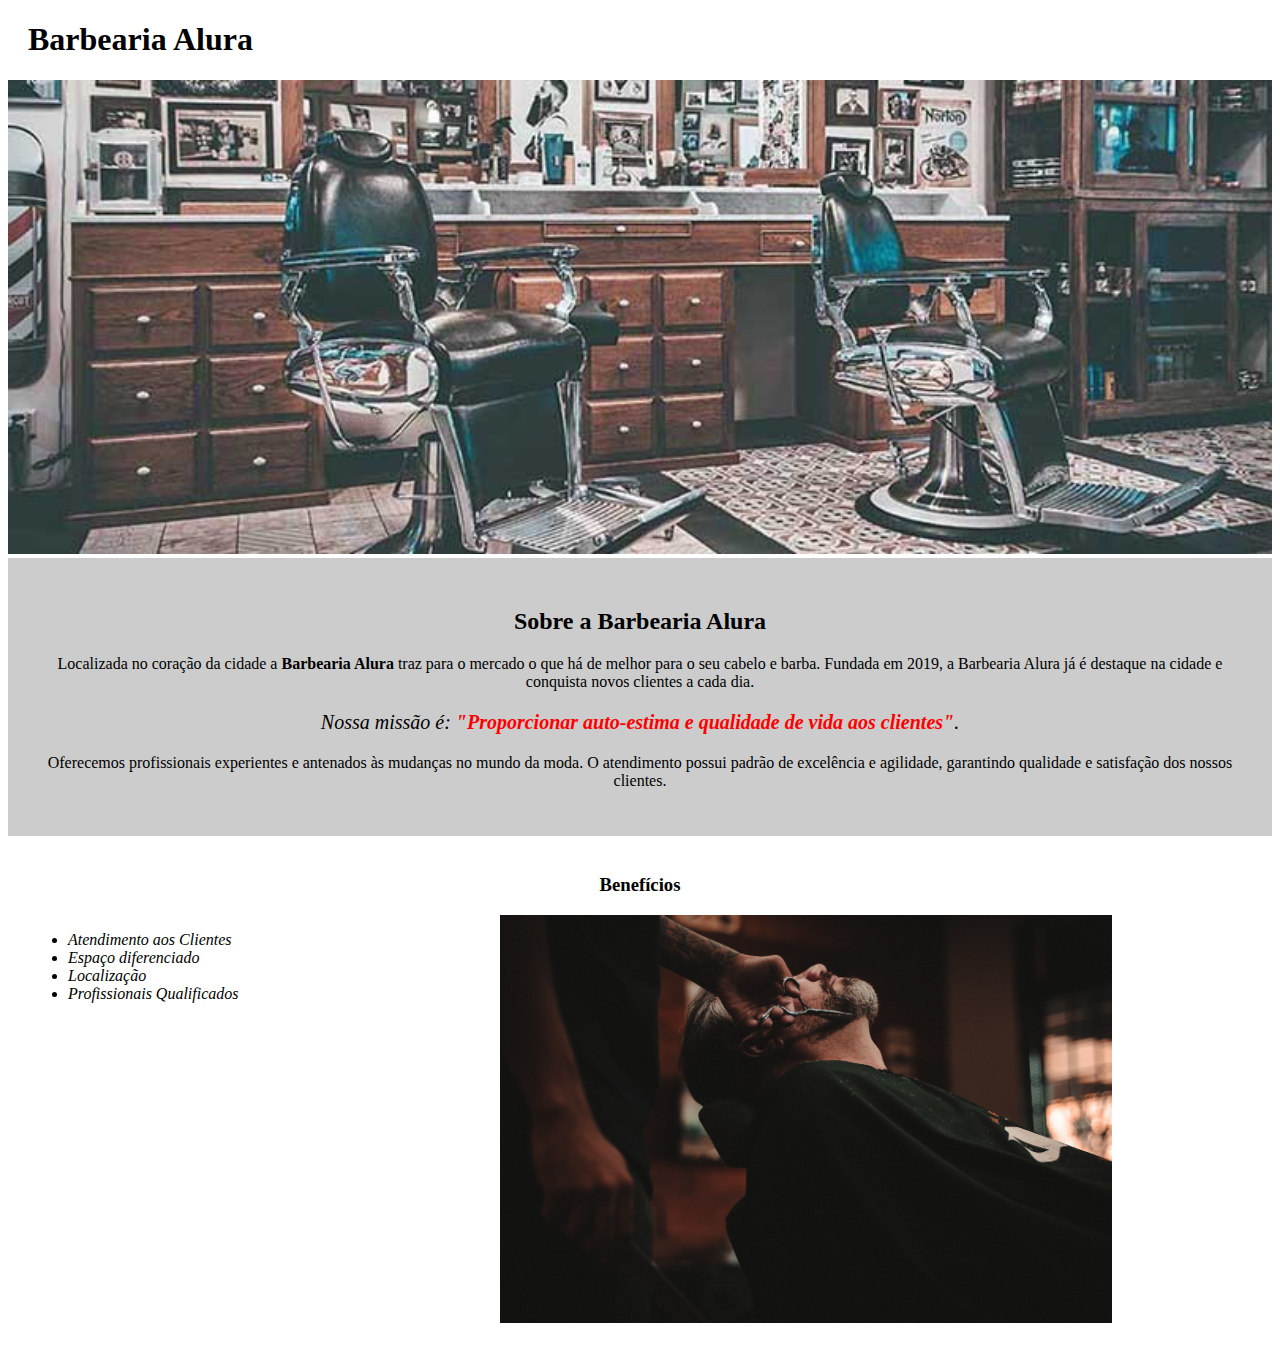
==== index.html @ 127d88b7 "primeiro commit" ====
<!DOCTYPE html>
<html lang="pt-br">
	<head>
		<meta charset="UTF-8">
		<title>Barbearia Alura</title>
		<link rel="stylesheet" href="style-home.css">
	</head>

	<body>
		<header>
			<h1 class="titulo-principal">Barbearia Alura</h1>
		</header>
		<img id="banner" src="banner.jpg">
		<div class="principal">
			<h2 class="titulo-centralizado">Sobre a Barbearia Alura</h2>
	 
			<p>Localizada no coração da cidade a <strong>Barbearia Alura</strong> traz para o mercado o que há de melhor para o seu cabelo e barba. Fundada em 2019, a Barbearia Alura já é destaque na cidade e conquista novos clientes a cada dia.</p>

			<p id="missao"><em>Nossa missão é: <strong>"Proporcionar auto-estima e qualidade de vida aos clientes"</strong>.</em></p>

			<p>Oferecemos profissionais experientes e antenados às mudanças no mundo da moda. O atendimento possui padrão de excelência e agilidade, garantindo qualidade e satisfação dos nossos clientes.</p>
		</div>

		<div class="beneficios">
			<h3 class="titulo-centralizado">Benefícios</h3>

			<ul>
				<li class="itens">Atendimento aos Clientes</li>
				<li class="itens">Espaço diferenciado</li>
				<li class="itens">Localização</li>
				<li class="itens">Profissionais Qualificados</li>
			</ul>

			<img src="beneficios.jpg" class="imagembeneficios">
		</div>
	</body>
</html>
---- style-home.css ----
#banner {
	width:100%;
}

.principal{
	background: #CCCCCC;
	padding: 30px;
}

.titulo-principal {
	padding-left: 20px;
}

.titulo-centralizado {
	text-align: center
}

p {
	text-align: center;
}

#missao {
	font-size: 20px
}

em strong {
	color: #FF0000;
}

.itens {
	font-style: italic
}

.beneficios {
	background: #FFFFFF;
	padding: 20px;
}

ul {
	display: inline-block;
	vertical-align: top;
	width: 20%;
	margin-right: 15%;
}

.imagembeneficios {
	width: 50%;
}
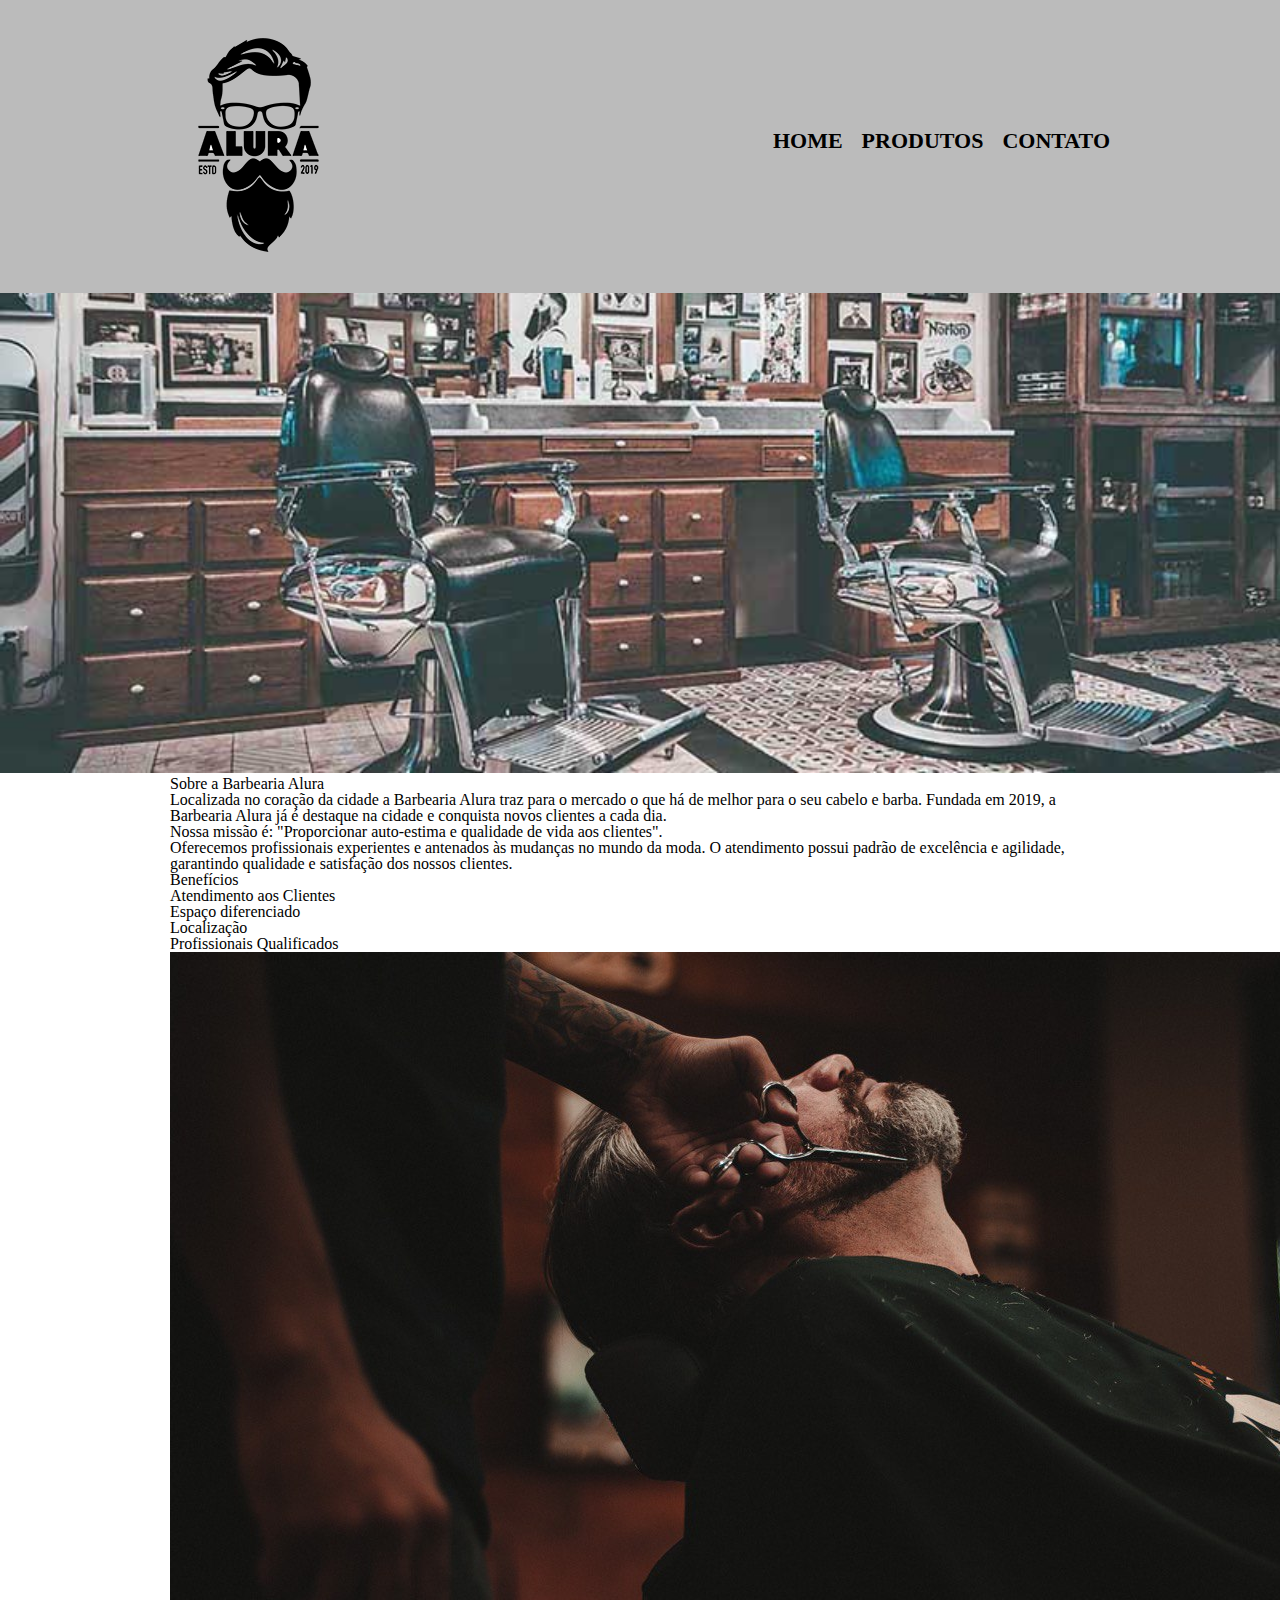
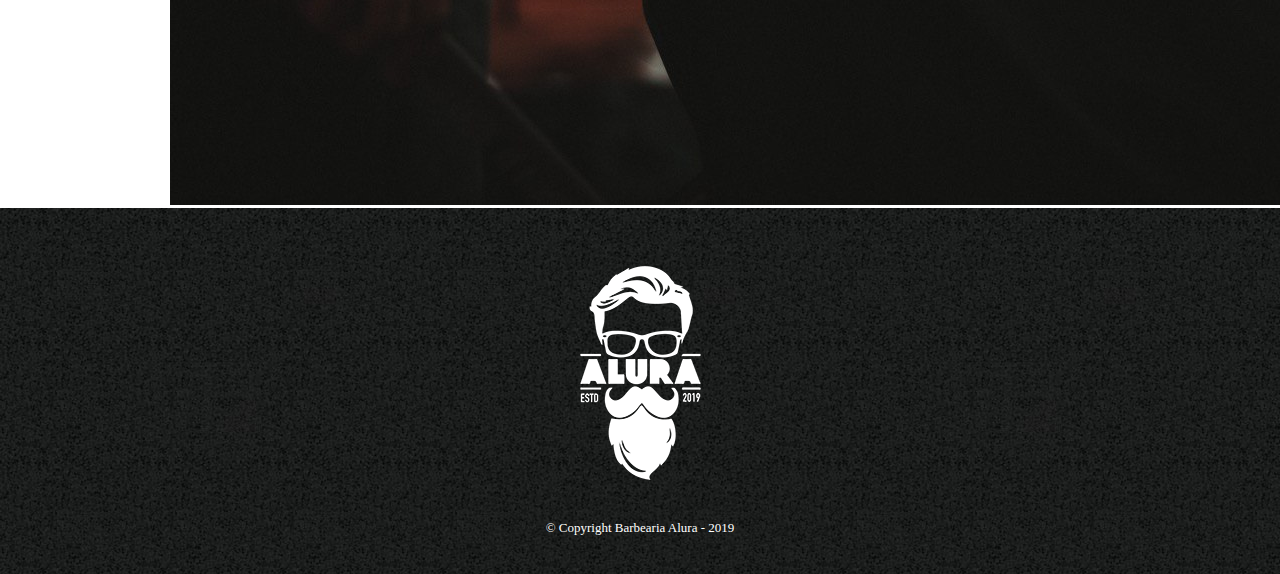
==== commit 334bfe16: "segundo commit" ====
--- a/index.html
+++ b/index.html
@@ -3,35 +3,54 @@
 	<head>
 		<meta charset="UTF-8">
 		<title>Barbearia Alura</title>
-		<link rel="stylesheet" href="style-home.css">
+		<link rel="stylesheet" href="reset.css">
+		<link rel="stylesheet" href="style.css">
 	</head>
 
 	<body>
 		<header>
-			<h1 class="titulo-principal">Barbearia Alura</h1>
+			<div class="caixa">
+				<h1><img src="logo.png"></h1>
+
+				<nav>
+					<ul>
+						<li><a href="index.html">Home</a></li>
+						<li><a href="produtos.html">Produtos</a></li>
+						<li><a href="contato.html">Contato</a></li>
+					</ul>
+				</nav>
+			</div>
 		</header>
-		<img id="banner" src="banner.jpg">
-		<div class="principal">
-			<h2 class="titulo-centralizado">Sobre a Barbearia Alura</h2>
-	 
-			<p>Localizada no coração da cidade a <strong>Barbearia Alura</strong> traz para o mercado o que há de melhor para o seu cabelo e barba. Fundada em 2019, a Barbearia Alura já é destaque na cidade e conquista novos clientes a cada dia.</p>
 
-			<p id="missao"><em>Nossa missão é: <strong>"Proporcionar auto-estima e qualidade de vida aos clientes"</strong>.</em></p>
+		<img class="banner" src="banner.jpg">
 
-			<p>Oferecemos profissionais experientes e antenados às mudanças no mundo da moda. O atendimento possui padrão de excelência e agilidade, garantindo qualidade e satisfação dos nossos clientes.</p>
-		</div>
+		<main>
+			<section class="principal">
+				<h2 class="titulo-centralizado">Sobre a Barbearia Alura</h2>
+		
+				<p>Localizada no coração da cidade a <strong>Barbearia Alura</strong> traz para o mercado o que há de melhor para o seu cabelo e barba. Fundada em 2019, a Barbearia Alura já é destaque na cidade e conquista novos clientes a cada dia.</p>
 
-		<div class="beneficios">
-			<h3 class="titulo-centralizado">Benefícios</h3>
+				<p id="missao"><em>Nossa missão é: <strong>"Proporcionar auto-estima e qualidade de vida aos clientes"</strong>.</em></p>
 
-			<ul>
-				<li class="itens">Atendimento aos Clientes</li>
-				<li class="itens">Espaço diferenciado</li>
-				<li class="itens">Localização</li>
-				<li class="itens">Profissionais Qualificados</li>
-			</ul>
+				<p>Oferecemos profissionais experientes e antenados às mudanças no mundo da moda. O atendimento possui padrão de excelência e agilidade, garantindo qualidade e satisfação dos nossos clientes.</p>
+			</section>
 
-			<img src="beneficios.jpg" class="imagembeneficios">
-		</div>
+			<section class="beneficios">
+				<h3 class="titulo-centralizado">Benefícios</h3>
+
+				<ul>
+					<li class="itens">Atendimento aos Clientes</li>
+					<li class="itens">Espaço diferenciado</li>
+					<li class="itens">Localização</li>
+					<li class="itens">Profissionais Qualificados</li>
+				</ul>
+
+				<img src="beneficios.jpg" class="imagembeneficios">
+			</section>
+		</main>
+		<footer>
+			<img src="logo-branco.png">
+			<p class="copyright">&copy; Copyright Barbearia Alura - 2019</p>
+		</footer>
 	</body>
 </html>--- a/style.css
+++ b/style.css
@@ -0,0 +1,156 @@
+header {
+	background: #BBBBBB;
+	padding: 20px 0;
+}
+
+.caixa {
+	position: relative;
+	width: 940px;
+	margin: 0 auto;
+}
+
+nav {
+	position: absolute;
+	top: 110px;
+	right: 0;
+}
+
+nav li {
+	display: inline;
+	margin: 0 0 0 15px;
+}
+
+nav a {
+	text-transform: uppercase;
+	color: #000000;
+	font-weight: bold;
+	font-size: 22px;
+	text-decoration: none;
+}
+
+nav a:hover {
+	color: #C78C19;
+	text-decoration: underline;
+}
+
+.produtos {
+	width: 940px;
+	margin: 0 auto;
+	padding: 50px 0;
+}
+
+.produtos li {
+	display: inline-block;
+	text-align: center;
+	width: 30%;
+	vertical-align: top;
+	margin: 0 1.5%;
+	padding: 30px 20px;
+	box-sizing: border-box;
+	border: 2px solid #000000;
+	border-radius: 10px;
+}
+
+.produtos li:hover {
+	border-color: #C78C19;
+}
+
+.produtos li:active {
+	border-color: #088C19;	
+}
+
+.produtos li:hover h2 {
+	font-size: 34px;
+}
+
+.produtos h2 {
+	font-size: 30px;
+	font-weight: bold;
+}
+
+.produto-descricao {
+	font-size: 18px;
+}
+
+.produto-preco {
+	font-size: 22px;
+	font-weight: bold;
+	margin-top: 10px;
+}
+
+footer {
+	text-align: center;
+	background: url("bg.jpg");
+	padding: 40px 0;
+}
+
+.copyright {
+	color: #FFFFFF;
+	font-size: 13px;
+	margin: 20px 0 0;
+}
+
+main {
+	width: 940px;
+	margin: 0 auto;
+}
+
+form {
+	margin: 40px 0;
+}
+
+form label, form legend {
+	display:block;
+	font-size: 20px;
+	margin: 0 0 10px;
+}
+
+.input-padrao {
+	display: block;
+	margin: 0 0 20px;
+	padding: 10px 25px;
+	width: 50%;
+}
+
+.checkbox {
+	margin: 20px 0;
+}
+
+.enviar {
+	width: 40%;
+	padding: 15px 0;
+	background: orange;
+	color: white;
+	font-weight: bold;
+	font-size: 18px;
+	border: none;
+	border-radius: 5px;
+	transition: 1s all;
+	cursor: pointer;
+}
+
+.enviar:hover {
+	background: darkorange;
+	transform: scale(1.2);
+}
+
+table {
+	margin: 20px 0 40px;
+}
+
+thead {
+	background: #555555;
+	color: white;
+	font-weight: bold;
+}
+
+td, th {
+	border: 1px solid #000000;
+	padding: 8px 15px;
+}
+
+
+/* css da página inicial */
+.banner {
+	width: 100%;
+}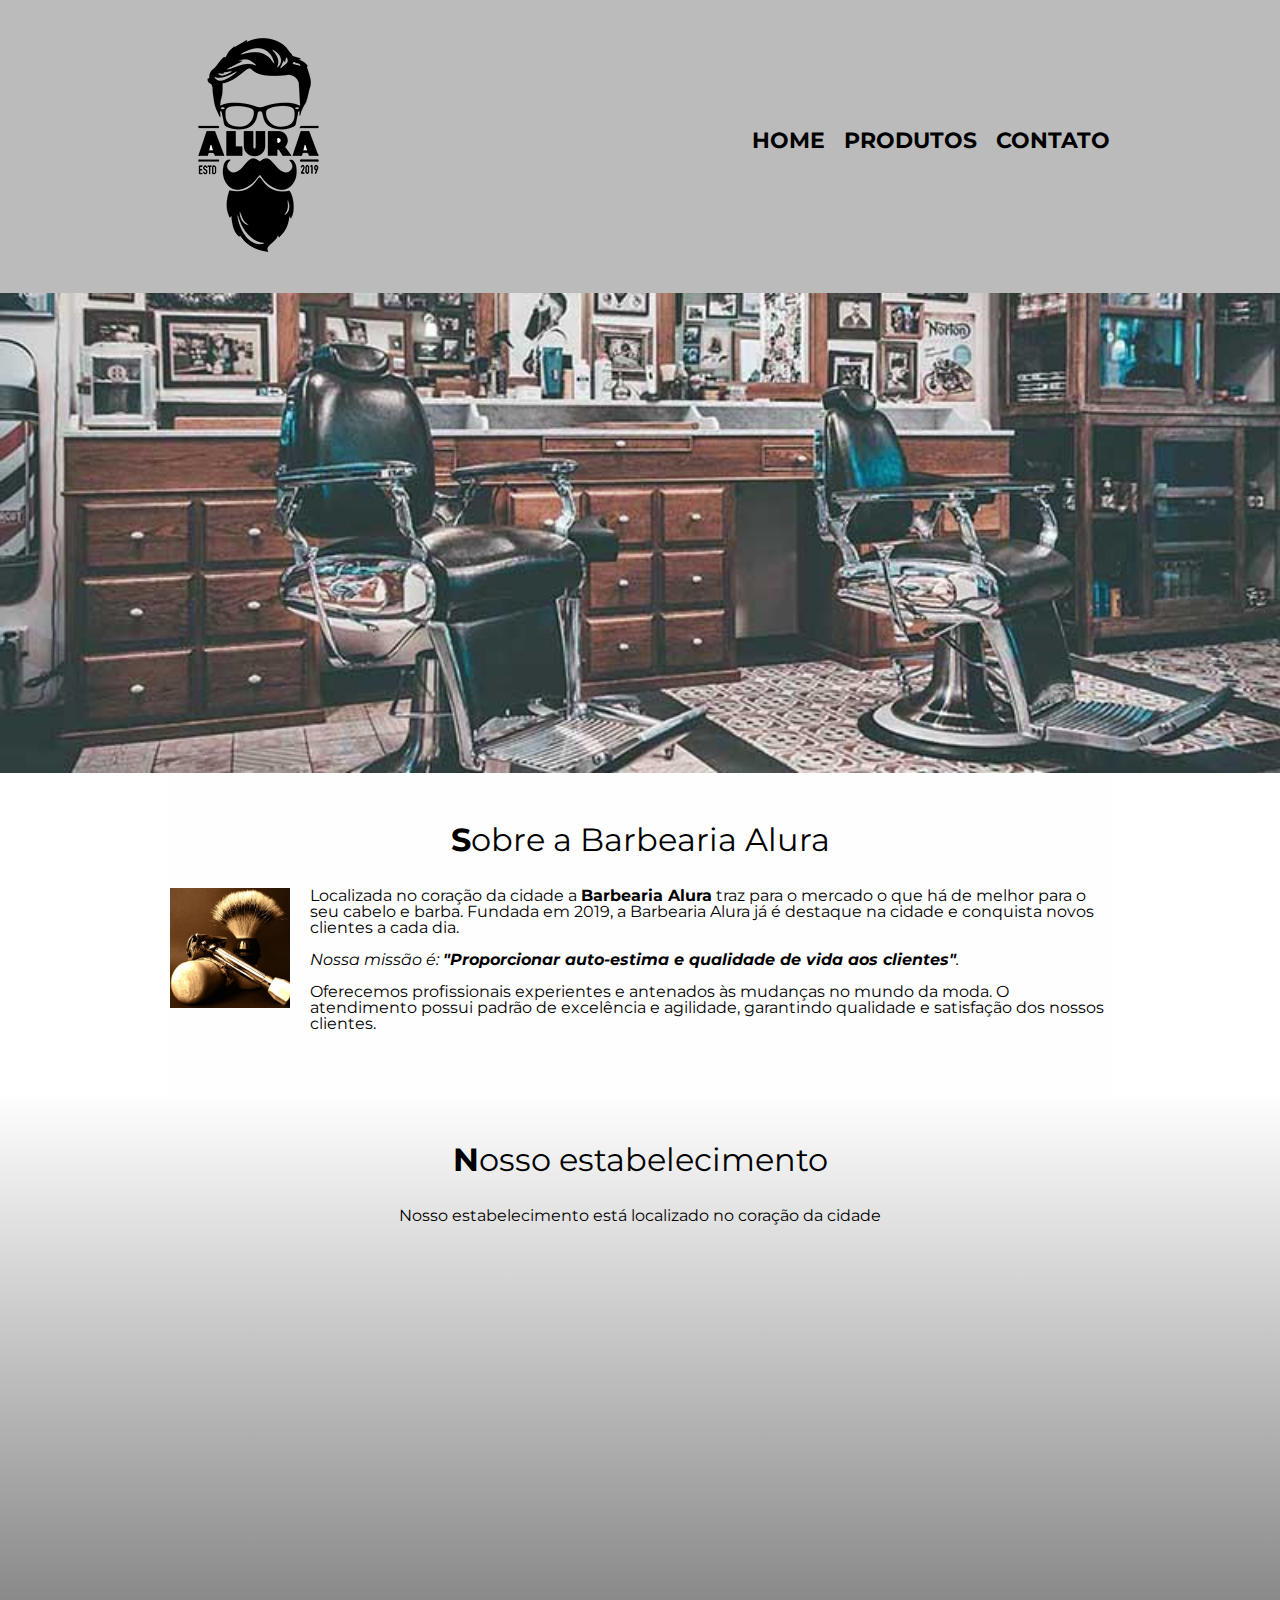
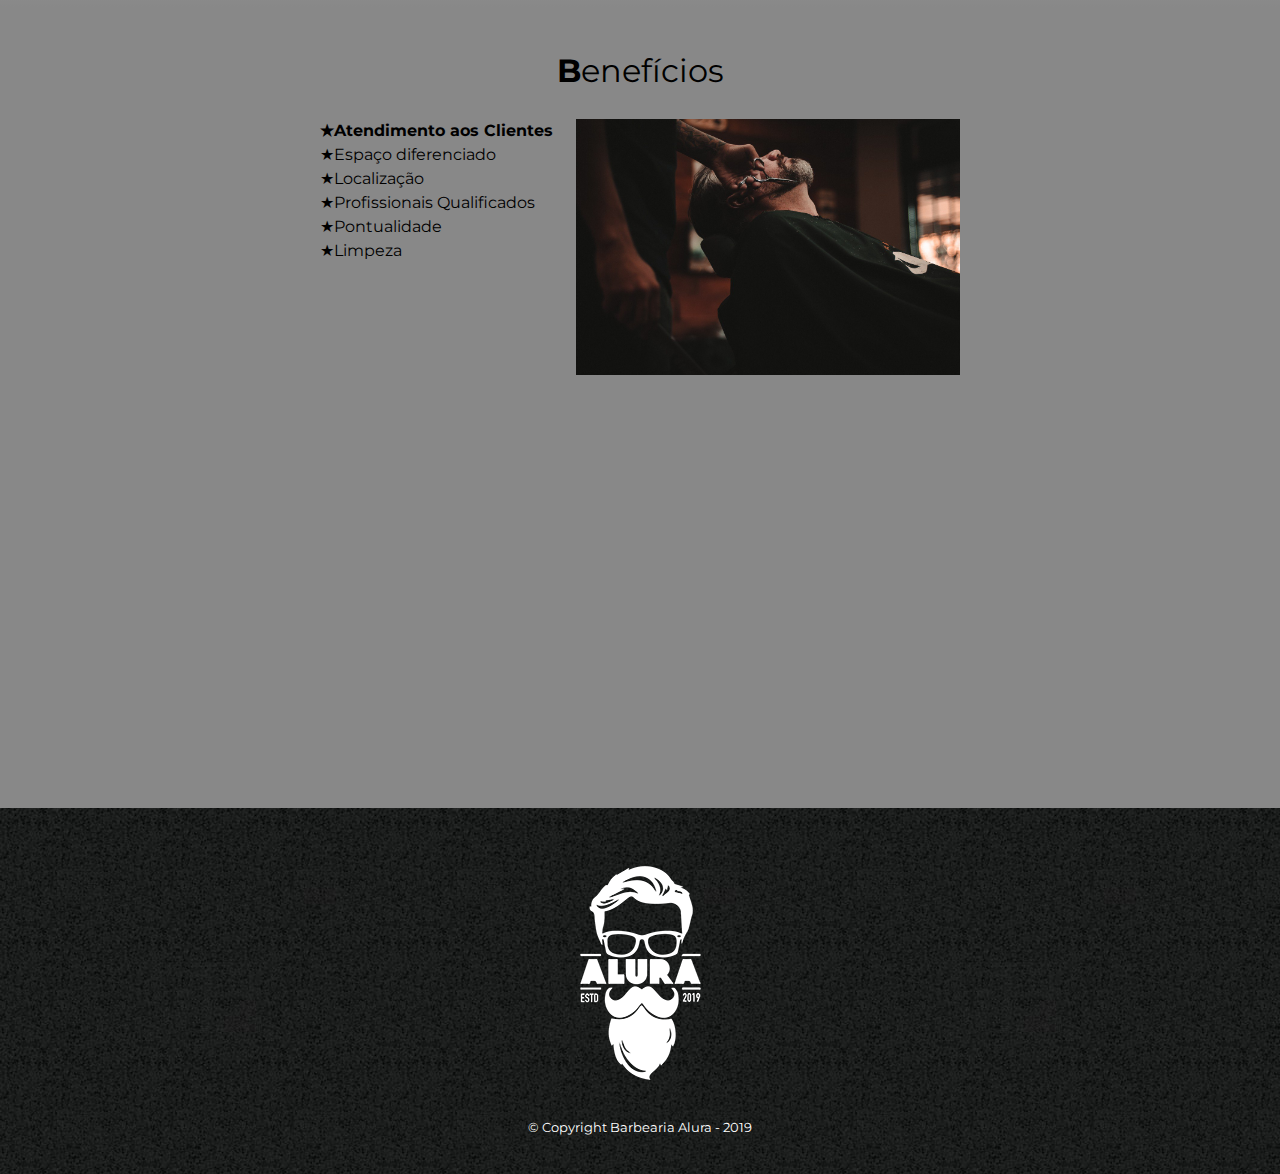
==== commit d5fc9fb8: "terceiro commit" ====
--- a/index.html
+++ b/index.html
@@ -5,6 +5,7 @@
 		<title>Barbearia Alura</title>
 		<link rel="stylesheet" href="reset.css">
 		<link rel="stylesheet" href="style.css">
+		<link href="https://fonts.googleapis.com/css2?family=Montserrat&display=swap" rel="stylesheet">
 	</head>
 
 	<body>
@@ -26,8 +27,10 @@
 
 		<main>
 			<section class="principal">
-				<h2 class="titulo-centralizado">Sobre a Barbearia Alura</h2>
+				<h2 class="titulo-principal">Sobre a Barbearia Alura</h2>
 		
+				<img class="utensilios" src="utensilios.jpg" alt="Utensilios de um barbeiro.">
+
 				<p>Localizada no coração da cidade a <strong>Barbearia Alura</strong> traz para o mercado o que há de melhor para o seu cabelo e barba. Fundada em 2019, a Barbearia Alura já é destaque na cidade e conquista novos clientes a cada dia.</p>
 
 				<p id="missao"><em>Nossa missão é: <strong>"Proporcionar auto-estima e qualidade de vida aos clientes"</strong>.</em></p>
@@ -35,17 +38,38 @@
 				<p>Oferecemos profissionais experientes e antenados às mudanças no mundo da moda. O atendimento possui padrão de excelência e agilidade, garantindo qualidade e satisfação dos nossos clientes.</p>
 			</section>
 
+			<section class="mapa">
+				<h3 class="titulo-principal">Nosso estabelecimento</h3>
+				<p>Nosso estabelecimento está localizado no coração da cidade</p>
+
+				<div class="mapa-conteudo">
+					<iframe src="https://www.google.com/maps/embed?pb=!1m18!1m12!1m3!1d3657.1066935120593!2d-46.653905484845765!3d-23.
+					564611267597822!2m3!1f0!2f0!3f0!3m2!1i1024!2i768!4f13.
+					1!3m3!1m2!1s0x94ce59541c6c79c3%3A0x36b90a85f0f8cb33!2sGrupo%20Alura!5e0!3m2!1spt-BR!2sbr!4v1661772157219!5m2!1spt-BR!2sbr" 
+					width="100%" height="300" style="border:0;"
+					allowfullscreen="" loading="lazy" referrerpolicy="no-referrer-when-downgrade"></iframe>
+				</div>
+			</section>
+
 			<section class="beneficios">
-				<h3 class="titulo-centralizado">Benefícios</h3>
+				<h3 class="titulo-principal">Benefícios</h3>
 
-				<ul>
-					<li class="itens">Atendimento aos Clientes</li>
-					<li class="itens">Espaço diferenciado</li>
-					<li class="itens">Localização</li>
-					<li class="itens">Profissionais Qualificados</li>
-				</ul>
+				<div class="conteudo-beneficios">
+					<ul class="lista-beneficios">
+						<li class="itens">Atendimento aos Clientes</li>
+						<li class="itens">Espaço diferenciado</li>
+						<li class="itens">Localização</li>
+						<li class="itens">Profissionais Qualificados</li>
+						<li class="itens">Pontualidade</li>
+						<li class="itens">Limpeza</li>
+					</ul><img src="beneficios.jpg" class="imagem-beneficios">
+				</div>
 
-				<img src="beneficios.jpg" class="imagembeneficios">
+				<div class="video">
+					<iframe width="560" height="315" src="https://www.youtube.com/embed/wcVVXUV0YUY" 
+					title="YouTube video player" frameborder="0" 
+					allow="accelerometer; autoplay; clipboard-write; encrypted-media; gyroscope; picture-in-picture" allowfullscreen></iframe>
+				</div>
 			</section>
 		</main>
 		<footer>
--- a/style.css
+++ b/style.css
@@ -1,3 +1,7 @@
+body {
+	font-family: 'Montserrat', sans-serif;
+}
+
 header {
 	background: #BBBBBB;
 	padding: 20px 0;
@@ -91,8 +95,7 @@
 }
 
 main {
-	width: 940px;
-	margin: 0 auto;
+	
 }
 
 form {
@@ -153,4 +156,92 @@
 /* css da página inicial */
 .banner {
 	width: 100%;
+}
+
+.titulo-principal {
+	text-align: center;
+	font-size: 2em;
+	margin: 0 0 1em;
+	clear: left;
+}
+
+.titulo-principal::first-letter {
+	font-weight: bold;
+}
+
+.principal {
+	padding: 3em 0;
+	background: #FEFEFE;
+	width: 940px;
+	margin: 0 auto;
+}
+
+.principal p {
+	margin: 0 0 1em;
+}
+
+.principal strong {
+	font-weight: bold;
+}
+
+.principal em {
+	font-style: italic;
+}
+
+.utensilios {
+	width: 120px;
+	float: left;
+	margin: 0 20px 20px 0;
+}
+
+.mapa {
+	padding: 3em 0;
+	background: linear-gradient(#FEFEFE, #888888);
+}
+
+.mapa p {
+	margin: 0 0 2em;
+	text-align: center;
+}
+
+.mapa-conteudo {
+	width: 940px;
+	margin: 0 auto;
+}
+
+.beneficios {
+	padding: 3em 0;
+	background: #888888;	
+}
+
+.conteudo-beneficios {
+	width: 640px;
+	margin: 0 auto;
+}
+
+.lista-beneficios {
+	width: 40%;
+	display: inline-block;
+	vertical-align: top;
+}
+
+.itens {
+	line-height: 1.5;
+}
+
+.itens:first-child {
+	font-weight: bold;
+}
+
+.itens:before{
+	content: "★";
+}
+
+.imagem-beneficios {
+	width: 60%;
+}
+
+.video {
+	width: 560px;
+	margin: 2em auto;
 }